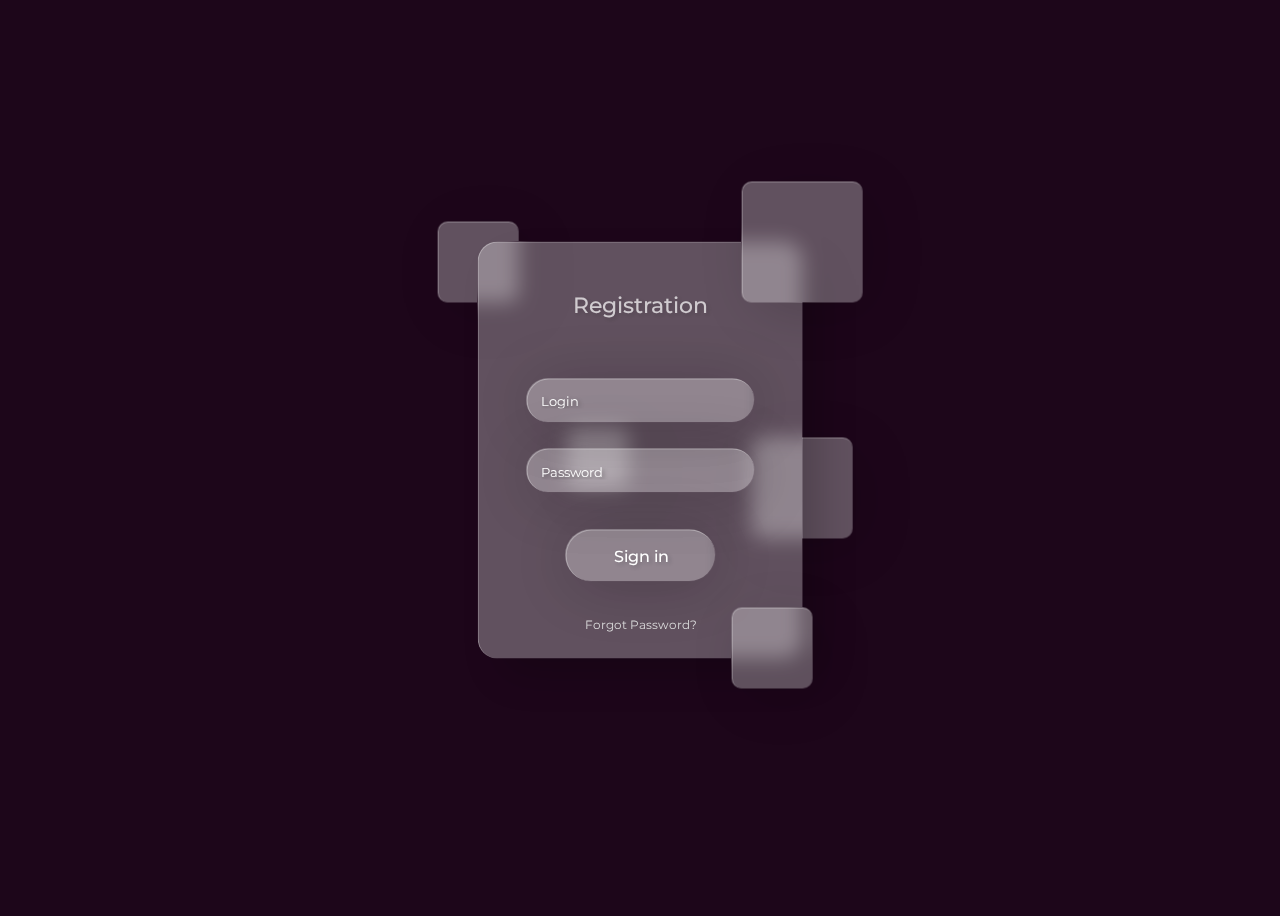
==== registr.html @ 0c091be5 "new" ====
<!DOCTYPE html>
<html lang="en">
<head>
    <meta charset="UTF-8">
    <meta name="viewport" content="width=device-width, initial-scale=1.0">
    <title>Registration</title>
    <link rel="icon"
          href="https://i.pinimg.com/originals/ae/bf/9e/aebf9e4202e332529ebe436138cbf210.jpg">
    <link rel="stylesheet" href="registr.css">
    <link rel="preconnect" href="https://fonts.googleapis.com">
    <link rel="preconnect" href="https://fonts.gstatic.com" crossorigin>
    <link href="https://fonts.googleapis.com/css2?family=Mooli&display=swap" rel="stylesheet">
    <link rel="stylesheet"
          href="https://fonts.googleapis.com/css2?family=Material+Symbols+Outlined:opsz,wght,FILL,GRAD@24,400,0,0"/>
    <link rel="preconnect" href="https://fonts.gstatic.com">
    <link href="https://fonts.googleapis.com/css2?family=Montserrat:wght@300;400;500&display=swap" rel="stylesheet">
</head>
<body>

<div class="container">
    <form>
        <p>Registration</p>
        <input type="email" placeholder="Login"><br>
        <input type="password" placeholder="Password"><br>
        <input type="button" value="Sign in"><br>
        <a href="#">Forgot Password?</a>
    </form>

    <div class="drops">
        <div class="drop drop-1"></div>
        <div class="drop drop-2"></div>
        <div class="drop drop-3"></div>
        <div class="drop drop-4"></div>
        <div class="drop drop-5"></div>
    </div>
</div>
</body>
</html>
---- registr.css ----
:root {
    --white: rgba(255, 255, 255, 0.3);
}
@keyframes moveDrop {
    to {
        transform: translate(20px, 40px);
    }
}
body {
    justify-content: center;
    min-height: 100vh;
    background: #1d061a;

    height: 100vh;
    font-family: "Montserrat", sans-serif;
}

.container {
    position: absolute;
    transform: translate(-50%, -50%);
    top: 50%;
    left: 50%;
}

form {
    background: var(--white);
    padding: 3em;
    height: 320px;
    border-radius: 20px;
    border-left: 1px solid var(--white);
    border-top: 1px solid var(--white);
    -webkit-backdrop-filter: blur(10px);
    backdrop-filter: blur(10px);
    box-shadow: 20px 20px 40px -6px rgba(0, 0, 0, 0.2);
    text-align: center;
    position: relative;
    transition: all 0.2s ease-in-out;
}

form p {
    font-weight: 500;
    color: #fff;
    opacity: 0.7;
    font-size: 1.4rem;
    margin-top: 0;
    margin-bottom: 60px;
    text-shadow: 2px 2px 4px rgba(0, 0, 0, 0.2);
}

form a {
    text-decoration: none;
    color: #ddd;
    font-size: 12px;
}

form a:hover {
    text-shadow: 2px 2px 6px #00000040;
}

form a:active {
    text-shadow: none;
}

form input {
    background: transparent;
    width: 200px;
    padding: 1em;
    margin-bottom: 2em;
    border: none;
    border-left: 1px solid var(--white);
    border-top: 1px solid var(--white);
    border-radius: 5000px;
    -webkit-backdrop-filter: blur(5px);
    backdrop-filter: blur(5px);
    box-shadow: 4px 4px 60px rgba(0, 0, 0, 0.2);
    color: #fff;
    font-family: Montserrat, sans-serif;
    font-weight: 500;
    transition: all 0.2s ease-in-out;
    text-shadow: 2px 2px 4px rgba(0, 0, 0, 0.2);
}

form input:hover {
    background: rgba(255, 255, 255, 0.1);
    box-shadow: 4px 4px 60px 8px rgba(0, 0, 0, 0.2);
}

form input[type=email]:focus, form input[type=password]:focus {
    background: rgba(255, 255, 255, 0.1);
    box-shadow: 4px 4px 60px 8px rgba(0, 0, 0, 0.2);
}

form input[type=button] {
    margin-top: 10px;
    width: 150px;
    font-size: 1rem;
}

form input[type=button]:hover {
    cursor: pointer;
}

form input[type=button]:active {
    background: rgba(255, 255, 255, 0.2);
}

form:hover {
    margin: 4px;
}

::-moz-placeholder {
    font-family: Montserrat, sans-serif;
    font-weight: 400;
    color: #fff;
    text-shadow: 2px 2px 4px rgba(0, 0, 0, 0.4);
}

:-ms-input-placeholder {
    font-family: Montserrat, sans-serif;
    font-weight: 400;
    color: #fff;
    text-shadow: 2px 2px 4px rgba(0, 0, 0, 0.4);
}

::placeholder {
    font-family: Montserrat, sans-serif;
    font-weight: 400;
    color: #fff;
    text-shadow: 2px 2px 4px rgba(0, 0, 0, 0.4);
}

.drop {
    background: var(--white);
    -webkit-backdrop-filter: blur(10px);
    backdrop-filter: blur(10px);
    border-radius: 10px;
    border-left: 1px solid var(--white);
    border-top: 1px solid var(--white);
    box-shadow: 10px 10px 60px -8px rgba(0, 0, 0, 0.2);
    position: absolute;
    transition: all 0.2s ease;
}

.drop-1 {
    height: 80px;
    width: 80px;
    top: -20px;
    left: -40px;
    z-index: -1;
    animation: moveDrop 1s ease-in-out alternate-reverse infinite;
}

.drop-2 {
    height: 80px;
    width: 80px;
    bottom: -30px;
    right: -10px;
    animation: moveDrop 1s ease-in-out alternate infinite;
}

.drop-3 {
    height: 100px;
    width: 100px;
    bottom: 120px;
    right: -50px;
    z-index: -1;
}

.drop-4 {
    height: 120px;
    width: 120px;
    top: -60px;
    right: -60px;
}

.drop-5 {
    height: 60px;
    width: 60px;
    bottom: 170px;
    left: 90px;
    z-index: -1;
}

a,
input:focus,
select:focus,
textarea:focus,
button:focus {
    outline: none;
}
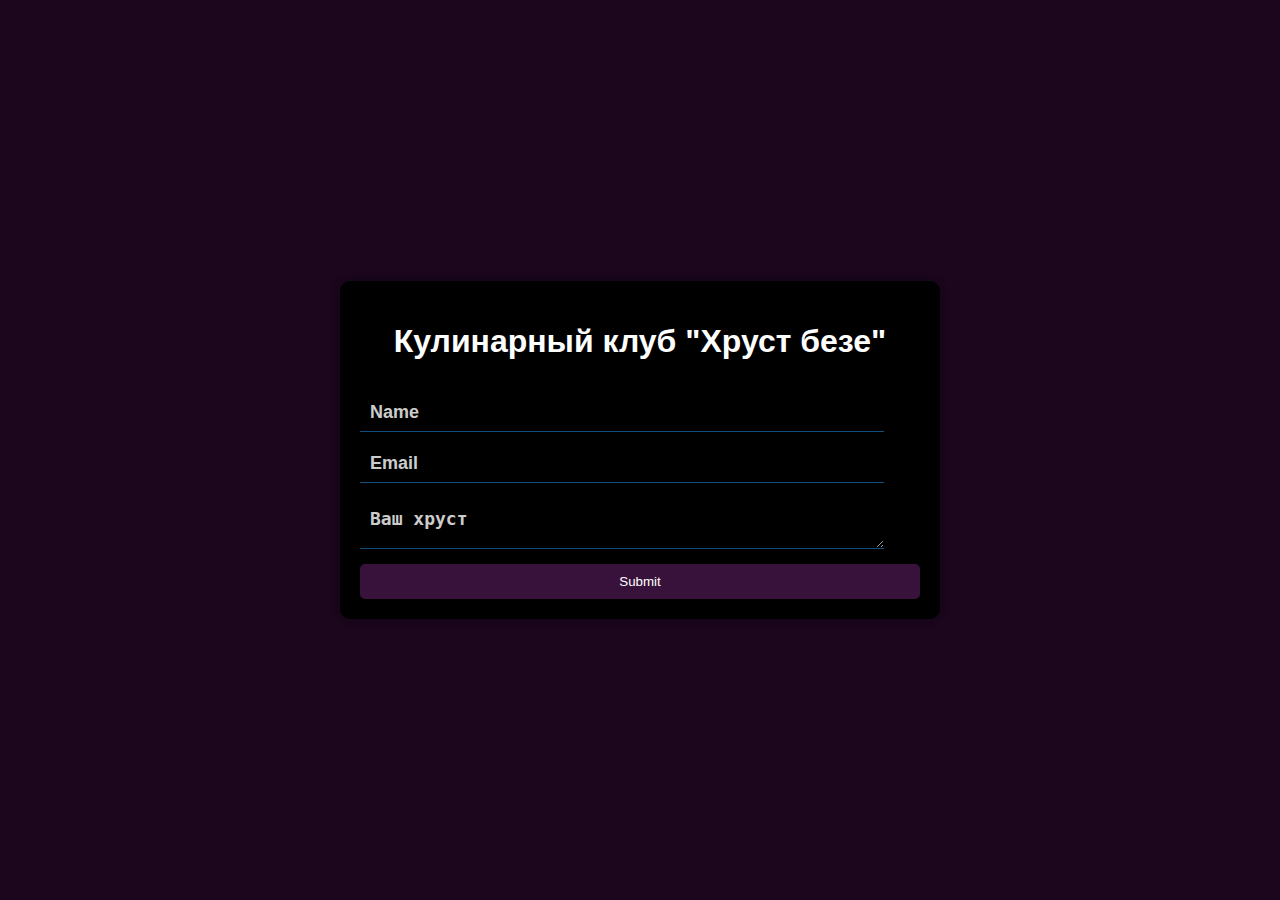
==== commit 41ae6343: "new" ====
--- a/registr.html
+++ b/registr.html
@@ -1,38 +1,29 @@
 <!DOCTYPE html>
-<html lang="en">
+<html lang="ru">
 <head>
     <meta charset="UTF-8">
     <meta name="viewport" content="width=device-width, initial-scale=1.0">
-    <title>Registration</title>
-    <link rel="icon"
-          href="https://i.pinimg.com/originals/ae/bf/9e/aebf9e4202e332529ebe436138cbf210.jpg">
     <link rel="stylesheet" href="registr.css">
-    <link rel="preconnect" href="https://fonts.googleapis.com">
-    <link rel="preconnect" href="https://fonts.gstatic.com" crossorigin>
-    <link href="https://fonts.googleapis.com/css2?family=Mooli&display=swap" rel="stylesheet">
-    <link rel="stylesheet"
-          href="https://fonts.googleapis.com/css2?family=Material+Symbols+Outlined:opsz,wght,FILL,GRAD@24,400,0,0"/>
-    <link rel="preconnect" href="https://fonts.gstatic.com">
-    <link href="https://fonts.googleapis.com/css2?family=Montserrat:wght@300;400;500&display=swap" rel="stylesheet">
+    <title>Animated Form</title>
 </head>
 <body>
-
-<div class="container">
+<div class="form-container">
     <form>
-        <p>Registration</p>
-        <input type="email" placeholder="Login"><br>
-        <input type="password" placeholder="Password"><br>
-        <input type="button" value="Sign in"><br>
-        <a href="#">Forgot Password?</a>
+        <h1>Кулинарный клуб "Хруст безе"</h1>
+        <div class="form-group">
+            <label for="name">Name</label>
+            <input type="text" id="name" name="name" placeholder="Name" required>
+        </div>
+        <div class="form-group">
+            <label for="email">Email</label>
+            <input type="email" id="email" name="email" placeholder="Email" required>
+        </div>
+        <div class="form-group">
+            <label for="message">Message</label>
+            <textarea id="message" name="message" placeholder="Ваш хруст" required></textarea>
+        </div>
+        <button type="submit">Submit</button>
     </form>
-
-    <div class="drops">
-        <div class="drop drop-1"></div>
-        <div class="drop drop-2"></div>
-        <div class="drop drop-3"></div>
-        <div class="drop drop-4"></div>
-        <div class="drop drop-5"></div>
-    </div>
 </div>
 </body>
-</html>+</html>
--- a/registr.css
+++ b/registr.css
@@ -1,190 +1,92 @@
-:root {
-    --white: rgba(255, 255, 255, 0.3);
-}
-@keyframes moveDrop {
-    to {
-        transform: translate(20px, 40px);
-    }
-}
 body {
+    font-family: 'Arial', sans-serif;
+    margin: 0;
+    display: flex;
     justify-content: center;
-    min-height: 100vh;
-    background: #1d061a;
-
+    align-items: center;
     height: 100vh;
-    font-family: "Montserrat", sans-serif;
+    background-color: #1b061d;
 }
 
-.container {
-    position: absolute;
-    transform: translate(-50%, -50%);
-    top: 50%;
-    left: 50%;
+.form-container {
+    width: 600px;
 }
 
 form {
-    background: var(--white);
-    padding: 3em;
-    height: 320px;
-    border-radius: 20px;
-    border-left: 1px solid var(--white);
-    border-top: 1px solid var(--white);
-    -webkit-backdrop-filter: blur(10px);
-    backdrop-filter: blur(10px);
-    box-shadow: 20px 20px 40px -6px rgba(0, 0, 0, 0.2);
-    text-align: center;
-    position: relative;
-    transition: all 0.2s ease-in-out;
+    display: grid;
+    gap: 15px;
+    background-color: #000;
+    padding: 20px;
+    border-radius: 10px;
+    box-shadow: 0 0 10px rgba(0, 0, 0, 0.3);
+    transition: transform 0.3s ease;
 }
 
-form p {
-    font-weight: 500;
-    color: #fff;
-    opacity: 0.7;
-    font-size: 1.4rem;
-    margin-top: 0;
-    margin-bottom: 60px;
-    text-shadow: 2px 2px 4px rgba(0, 0, 0, 0.2);
+form:hover, form:focus-within {
+    transform: scale(1.05);
 }
 
-form a {
-    text-decoration: none;
-    color: #ddd;
-    font-size: 12px;
+h1 {
+    text-align: center;
+    color: #fff;
 }
 
-form a:hover {
-    text-shadow: 2px 2px 6px #00000040;
+.form-group {
+    display: grid;
+    gap: 5px;
 }
 
-form a:active {
-    text-shadow: none;
+label {
+    display: none;
 }
 
-form input {
-    background: transparent;
-    width: 200px;
-    padding: 1em;
-    margin-bottom: 2em;
+input,
+textarea {
+    width: 90%;
+    padding: 10px;
     border: none;
-    border-left: 1px solid var(--white);
-    border-top: 1px solid var(--white);
-    border-radius: 5000px;
-    -webkit-backdrop-filter: blur(5px);
-    backdrop-filter: blur(5px);
-    box-shadow: 4px 4px 60px rgba(0, 0, 0, 0.2);
+    border-bottom: 1px solid #114f7c;
     color: #fff;
-    font-family: Montserrat, sans-serif;
-    font-weight: 500;
-    transition: all 0.2s ease-in-out;
-    text-shadow: 2px 2px 4px rgba(0, 0, 0, 0.2);
+    background-color: #000;
+    transition: border-color 0.3s ease;
 }
 
-form input:hover {
-    background: rgba(255, 255, 255, 0.1);
-    box-shadow: 4px 4px 60px 8px rgba(0, 0, 0, 0.2);
+input:focus,
+textarea:focus {
+    border-color: #3498db;
 }
 
-form input[type=email]:focus, form input[type=password]:focus {
-    background: rgba(255, 255, 255, 0.1);
-    box-shadow: 4px 4px 60px 8px rgba(0, 0, 0, 0.2);
+input:hover,
+textarea:hover {
+    border-color: #3498db;
 }
 
-form input[type=button] {
-    margin-top: 10px;
-    width: 150px;
-    font-size: 1rem;
+
+input::placeholder,
+textarea::placeholder {
+    color: #ccc;
+    font-weight: bold;
+    font-size: 18px;
+
 }
 
-form input[type=button]:hover {
+button {
+    width: 100%;
+    padding: 10px;
+    background-color: #39123b;
+    color: #fff;
+    border: none;
+    border-radius: 5px;
     cursor: pointer;
+    transition: background-color 0.3s ease;
 }
 
-form input[type=button]:active {
-    background: rgba(255, 255, 255, 0.2);
+button:hover {
+    background-color: #2980b9;
 }
 
-form:hover {
-    margin: 4px;
+@media screen and (max-width: 400px) {
+    .form-container {
+        width: 90%;
+    }
 }
-
-::-moz-placeholder {
-    font-family: Montserrat, sans-serif;
-    font-weight: 400;
-    color: #fff;
-    text-shadow: 2px 2px 4px rgba(0, 0, 0, 0.4);
-}
-
-:-ms-input-placeholder {
-    font-family: Montserrat, sans-serif;
-    font-weight: 400;
-    color: #fff;
-    text-shadow: 2px 2px 4px rgba(0, 0, 0, 0.4);
-}
-
-::placeholder {
-    font-family: Montserrat, sans-serif;
-    font-weight: 400;
-    color: #fff;
-    text-shadow: 2px 2px 4px rgba(0, 0, 0, 0.4);
-}
-
-.drop {
-    background: var(--white);
-    -webkit-backdrop-filter: blur(10px);
-    backdrop-filter: blur(10px);
-    border-radius: 10px;
-    border-left: 1px solid var(--white);
-    border-top: 1px solid var(--white);
-    box-shadow: 10px 10px 60px -8px rgba(0, 0, 0, 0.2);
-    position: absolute;
-    transition: all 0.2s ease;
-}
-
-.drop-1 {
-    height: 80px;
-    width: 80px;
-    top: -20px;
-    left: -40px;
-    z-index: -1;
-    animation: moveDrop 1s ease-in-out alternate-reverse infinite;
-}
-
-.drop-2 {
-    height: 80px;
-    width: 80px;
-    bottom: -30px;
-    right: -10px;
-    animation: moveDrop 1s ease-in-out alternate infinite;
-}
-
-.drop-3 {
-    height: 100px;
-    width: 100px;
-    bottom: 120px;
-    right: -50px;
-    z-index: -1;
-}
-
-.drop-4 {
-    height: 120px;
-    width: 120px;
-    top: -60px;
-    right: -60px;
-}
-
-.drop-5 {
-    height: 60px;
-    width: 60px;
-    bottom: 170px;
-    left: 90px;
-    z-index: -1;
-}
-
-a,
-input:focus,
-select:focus,
-textarea:focus,
-button:focus {
-    outline: none;
-}